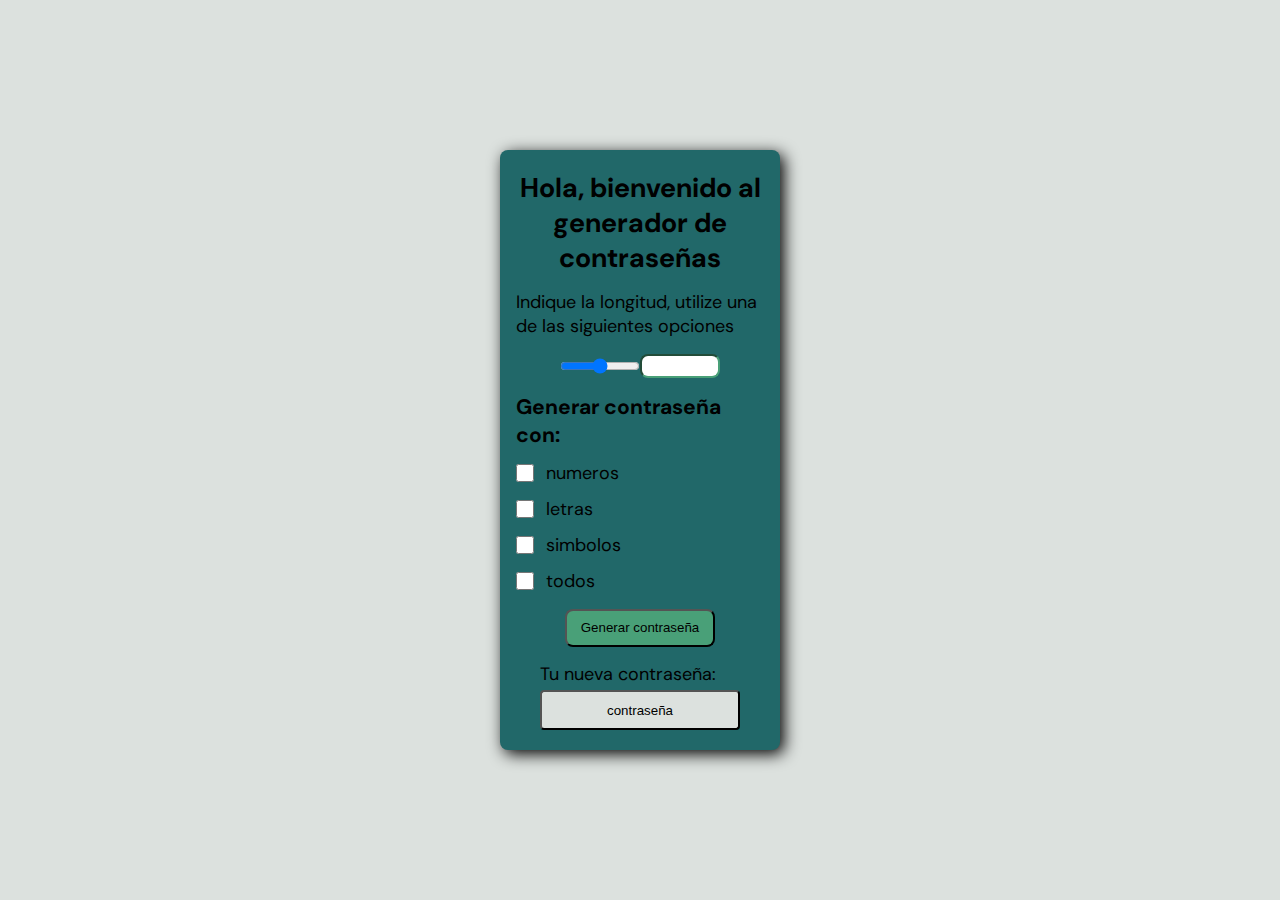
==== passwordGenerator/index.html @ c453949f "maquetado terminado fase1" ====
<!DOCTYPE html>
<html lang="en">
<head>
  <meta charset="UTF-8">
  <meta http-equiv="X-UA-Compatible" content="IE=edge">
  <meta name="viewport" content="width=device-width, initial-scale=1.0">
	<link rel="preconnect" href="https://fonts.googleapis.com">
	<link rel="preconnect" href="https://fonts.gstatic.com" crossorigin>
	<link href="https://fonts.googleapis.com/css2?family=DM+Sans:wght@400;700&display=swap" rel="stylesheet">
	<link rel="stylesheet" href="./src/styles.css">
  <title>password-generator</title>
</head>
<body>
	<main>
		<form action="submit" class="form-container">
			<h2>Hola, bienvenido al generador de contraseñas</h2>
			<p>Indique la longitud, utilize una de las siguientes opciones</p>
			<div class="passtword-lengh-container">
				<input type="range" id="passtword-lengh-bar">
				</input>
				<input type="number" min="10" max="99" name="" id="passtword-manual-lengh">
			</div>
			<div class="passtword-options-container">
				<h3>Generar contraseña con:</h3>
				<div class="ckeckbox-container">
					<input type="checkbox" name="numeros" id="option-numbers">
					<span>numeros</span>
				</div>
				<div class="ckeckbox-container">
					<input type="checkbox" name="letras" id="option-letters">
					<span>letras</span>
				</div>
				<div class="ckeckbox-container">
					<input type="checkbox" name="simbolos" id="option-simbols">
					<span>simbolos</span>
				</div>
				<div class="ckeckbox-container">
					<input type="checkbox" name="numeros, letras, simbolos" id="option-simbols">
					<span>todos</span>
				</div>
			</div>
			<button class="form-container-primary-button primary-button" type="submit">Generar contraseña</button>
			<div class="passtword-output-container">
				<span>Tu nueva contraseña:</span>
				<button type="button" class="output-copy output-copy-ativate" id="passtword-output-copy">contraseña</button>
			</div>
		</form>
	</main>
  <script src="./src/index.js"></script>
</body>
</html>
---- passwordGenerator/src/styles.css ----
:root{
  --bg-color: #121f3d;
  --text-color: white;
  --border-color: #40587c;
  --button-text-color: rgb(131, 217, 136);
}

/* Estilos base */
* {
	box-sizing: border-box;
	margin: 0;
	padding: 0;
}

html {
	font-size: 62.5%;
	font-family: 'DM Sans', sans-serif;
}

main {
	display: grid;
	place-content: center;
	width: 100%;
	height: 100vh;
	font-size: 1.8rem;
	background-color: #dce1de;
}

main .form-container {
	display: grid;
	justify-content: space-between;
	gap: 8px;
	justify-items: center;
	align-items: center;
	padding: 16px;
	width: 280px;
	height: 600px;
	border-radius: 8px;
	background-color: #216869;
	box-shadow: 4px 4px 16px black;
}

main .form-container h2 {
	text-align: center;
}

.form-container .passtword-lengh-container {
	display: flex;
}

.form-container .passtword-lengh-container input {
	width: 80px;
	height: 24px;
	/* margin-left: 16px; */
	text-align: center;
	font-size: 1.6rem;
	font-weight: 700;
	border-radius: 8px;
	border-color: #49a078;
}

.form-container .passtword-lengh-container input:focus-visible {
	outline: solid #9cc5a1;
}

.form-container .passtword-options-container .ckeckbox-container {
	display: flex;
	align-items: center;
	margin-top: 12px;
}

.form-container .passtword-options-container .ckeckbox-container input {
	width: 18px;
	height: 18px;
	margin-right: 12px;
}

.form-container .primary-button {
	width: 150px;
	height: 38px;
	border-radius: 8px;
	cursor: pointer;
	background-color: #49a078;
}

.form-container .primary-button:hover {
	box-shadow: 4px 4px 8px #1f2421;
	background-color: #9cc5a1;
}

.form-container .passtword-output-container {
	display: flex;
	flex-direction: column;
}

.form-container .passtword-output-container span {
	margin-bottom: 4px;
}

.form-container .passtword-output-container .output-copy {
	width: 200px;
	min-height: 40px;
	cursor: pointer;
	border-radius: 4px;
	background-color: #dce1de;
}

.form-container .passtword-output-container .output-copy:hover {
	box-shadow: 4px 4px 16px #1f2421;
}
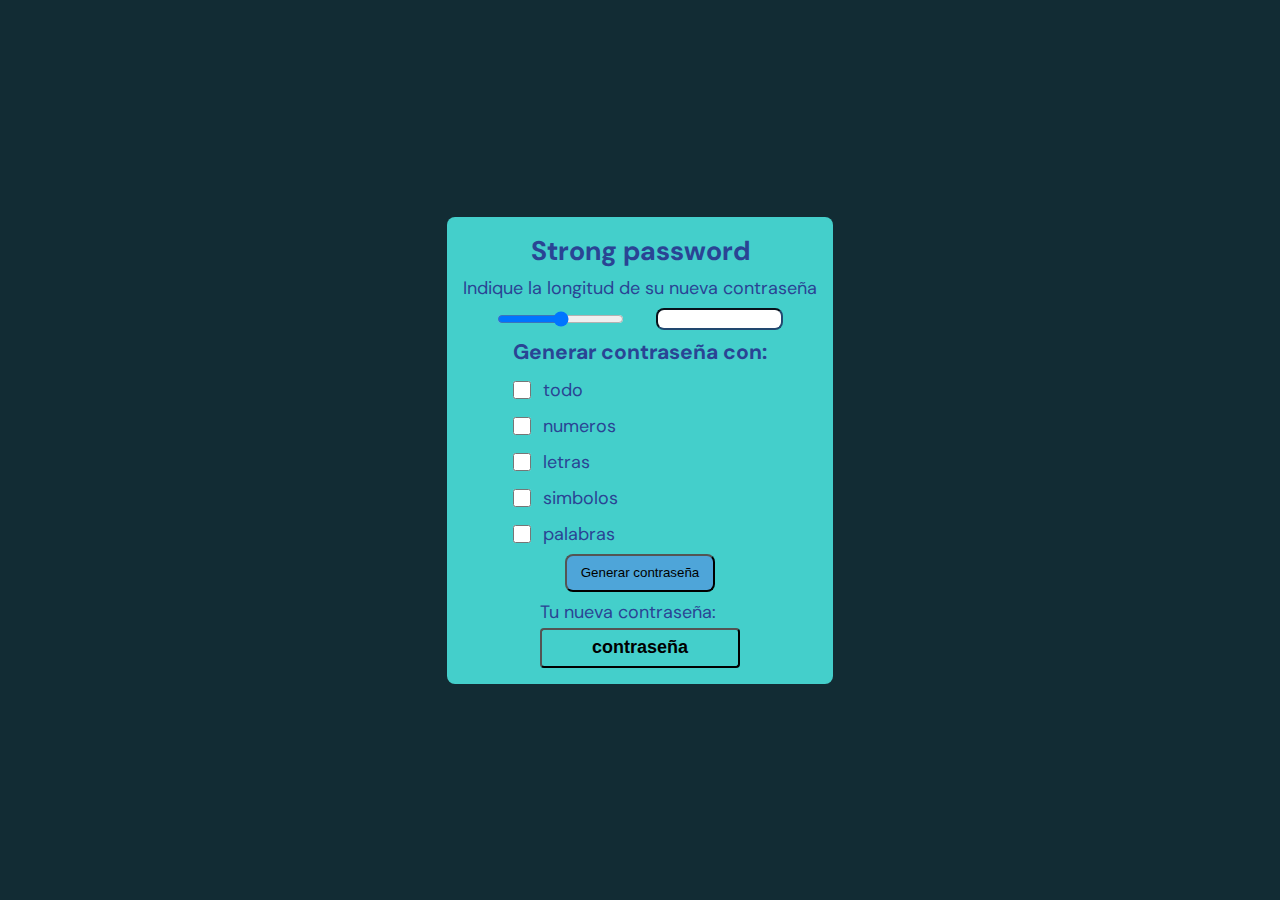
==== commit 9bfee13a: "new feature add" ====
--- a/passwordGenerator/index.html
+++ b/passwordGenerator/index.html
@@ -12,37 +12,42 @@
 </head>
 <body>
 	<main>
-		<form action="submit" class="form-container">
-			<h2>Hola, bienvenido al generador de contraseñas</h2>
-			<p>Indique la longitud, utilize una de las siguientes opciones</p>
-			<div class="passtword-lengh-container">
-				<input type="range" id="passtword-lengh-bar">
+		<form class="form-container" id="#form">
+			<h2>Strong password</h2>
+			<p>Indique la longitud de su nueva contraseña</p>
+			<div class="password-length-container">
+				<input type="range" min="10" max="99" name="lengthrange" id="password-length-range">
 				</input>
-				<input type="number" min="10" max="99" name="" id="passtword-manual-lengh">
+				<input type="number" min="10" max="99" name="length" id="password-manual-length">
 			</div>
-			<div class="passtword-options-container">
+			<div class="password-options-container">
 				<h3>Generar contraseña con:</h3>
+        <div class="ckeckbox-container">
+					<input type="checkbox" name="allCharacteres" id="option-all">
+					<span>todo</span>
+				</div>
 				<div class="ckeckbox-container">
-					<input type="checkbox" name="numeros" id="option-numbers">
+					<input type="checkbox" name="numbers" id="option-numbers">
 					<span>numeros</span>
 				</div>
 				<div class="ckeckbox-container">
-					<input type="checkbox" name="letras" id="option-letters">
+					<input type="checkbox" name="letters" id="option-letters">
 					<span>letras</span>
 				</div>
 				<div class="ckeckbox-container">
-					<input type="checkbox" name="simbolos" id="option-simbols">
+					<input type="checkbox" name="symbols" id="option-symbols">
 					<span>simbolos</span>
 				</div>
 				<div class="ckeckbox-container">
-					<input type="checkbox" name="numeros, letras, simbolos" id="option-simbols">
-					<span>todos</span>
+					<input type="checkbox" name="words" id="option-words">
+					<span>palabras</span>
 				</div>
 			</div>
-			<button class="form-container-primary-button primary-button" type="submit">Generar contraseña</button>
-			<div class="passtword-output-container">
+			<button class="form-container-primary-button primary-button" type="submit" id="generator-button">Generar contraseña</button>
+			<div class="password-output-container">
 				<span>Tu nueva contraseña:</span>
-				<button type="button" class="output-copy output-copy-ativate" id="passtword-output-copy">contraseña</button>
+				<button type="button" class="output-copy" id="password-output-copy">contraseña</button>
+        <div id="alerta" class="invisible"></div>
 			</div>
 		</form>
 	</main>
--- a/passwordGenerator/src/styles.css
+++ b/passwordGenerator/src/styles.css
@@ -1,10 +1,10 @@
 :root{
-  --bg-color: #121f3d;
-  --text-color: white;
-  --border-color: #40587c;
-  --button-text-color: rgb(131, 217, 136);
+  --bg-color: #122c34;
+  --bg-color-secondary: #44cfcb;
+  --bg-color-button: #4ea5d9;
+  --text-color: #2a4494;
+  --border-color: #224870;
 }
-
 /* Estilos base */
 * {
 	box-sizing: border-box;
@@ -17,13 +17,17 @@
 	font-family: 'DM Sans', sans-serif;
 }
 
+body {
+  color: var(--text-color);
+}
+
 main {
 	display: grid;
 	place-content: center;
 	width: 100%;
 	height: 100vh;
 	font-size: 1.8rem;
-	background-color: #dce1de;
+	background-color: var(--bg-color);
 }
 
 main .form-container {
@@ -33,43 +37,52 @@
 	justify-items: center;
 	align-items: center;
 	padding: 16px;
-	width: 280px;
-	height: 600px;
+  min-width: 90%;
+	min-height: 90%;
 	border-radius: 8px;
-	background-color: #216869;
-	box-shadow: 4px 4px 16px black;
+	background-color: var(--bg-color-secondary);
 }
 
 main .form-container h2 {
 	text-align: center;
 }
 
-.form-container .passtword-lengh-container {
+.form-container .password-length-container {
 	display: flex;
+  justify-content: space-around;
+  width: 90%;
+  height: auto;
 }
 
-.form-container .passtword-lengh-container input {
-	width: 80px;
-	height: 24px;
-	/* margin-left: 16px; */
+.form-container .password-length-container input {
+	width: 40%;
+	height: auto;
 	text-align: center;
 	font-size: 1.6rem;
 	font-weight: 700;
 	border-radius: 8px;
-	border-color: #49a078;
+	border-color: var(--border-color);
 }
 
-.form-container .passtword-lengh-container input:focus-visible {
-	outline: solid #9cc5a1;
+.form-container .password-length-container input:hover {
+  box-shadow: 1px 1px 4px black;
 }
 
-.form-container .passtword-options-container .ckeckbox-container {
+.form-container .password-length-container input:focus-visible {
+	outline: none;
+}
+
+.form-container .password-options-container .ckeckbox-container {
 	display: flex;
 	align-items: center;
 	margin-top: 12px;
 }
 
-.form-container .passtword-options-container .ckeckbox-container input {
+.form-container .password-options-container .ckeckbox-container:hover {
+  box-shadow: 1px 1px 8px var(--text-color);
+}
+
+.form-container .password-options-container .ckeckbox-container input {
 	width: 18px;
 	height: 18px;
 	margin-right: 12px;
@@ -80,31 +93,54 @@
 	height: 38px;
 	border-radius: 8px;
 	cursor: pointer;
-	background-color: #49a078;
+	background-color: var(--bg-color-button);
 }
 
 .form-container .primary-button:hover {
 	box-shadow: 4px 4px 8px #1f2421;
-	background-color: #9cc5a1;
+	opacity: 80%;
 }
 
-.form-container .passtword-output-container {
+.form-container .password-output-container {
 	display: flex;
 	flex-direction: column;
 }
 
-.form-container .passtword-output-container span {
+.form-container .password-output-container span {
 	margin-bottom: 4px;
 }
 
-.form-container .passtword-output-container .output-copy {
+.form-container .password-output-container .output-copy {
 	width: 200px;
-	min-height: 40px;
+	height: 40px;
+  font-size: 1.8rem;
+  font-weight: 700;
+  overflow: hidden;
+  white-space: nowrap;
+  text-overflow: ellipsis;
 	cursor: pointer;
 	border-radius: 4px;
-	background-color: #dce1de;
+	background-color: var(--bg-color-secondary);
 }
 
-.form-container .passtword-output-container .output-copy:hover {
+.form-container .password-output-container .output-copy-ativate {
+  background-color: #aaf683;
+}
+
+.form-container .password-output-container .output-copy:hover {
 	box-shadow: 4px 4px 16px #1f2421;
+  opacity: 80%;
+}
+
+.form-container .password-output-container .alert {
+  width: 200px;
+  height: auto;
+  margin-top: 8px;
+  padding: 4px;
+  font-size: 1.6rem;
+  font-weight: 700;
+  text-align: center;
+  color: var(--bg-color);
+  background-color: var(--bg-color-button);
+  box-shadow: 2px 2px 16px #1f2421;
 }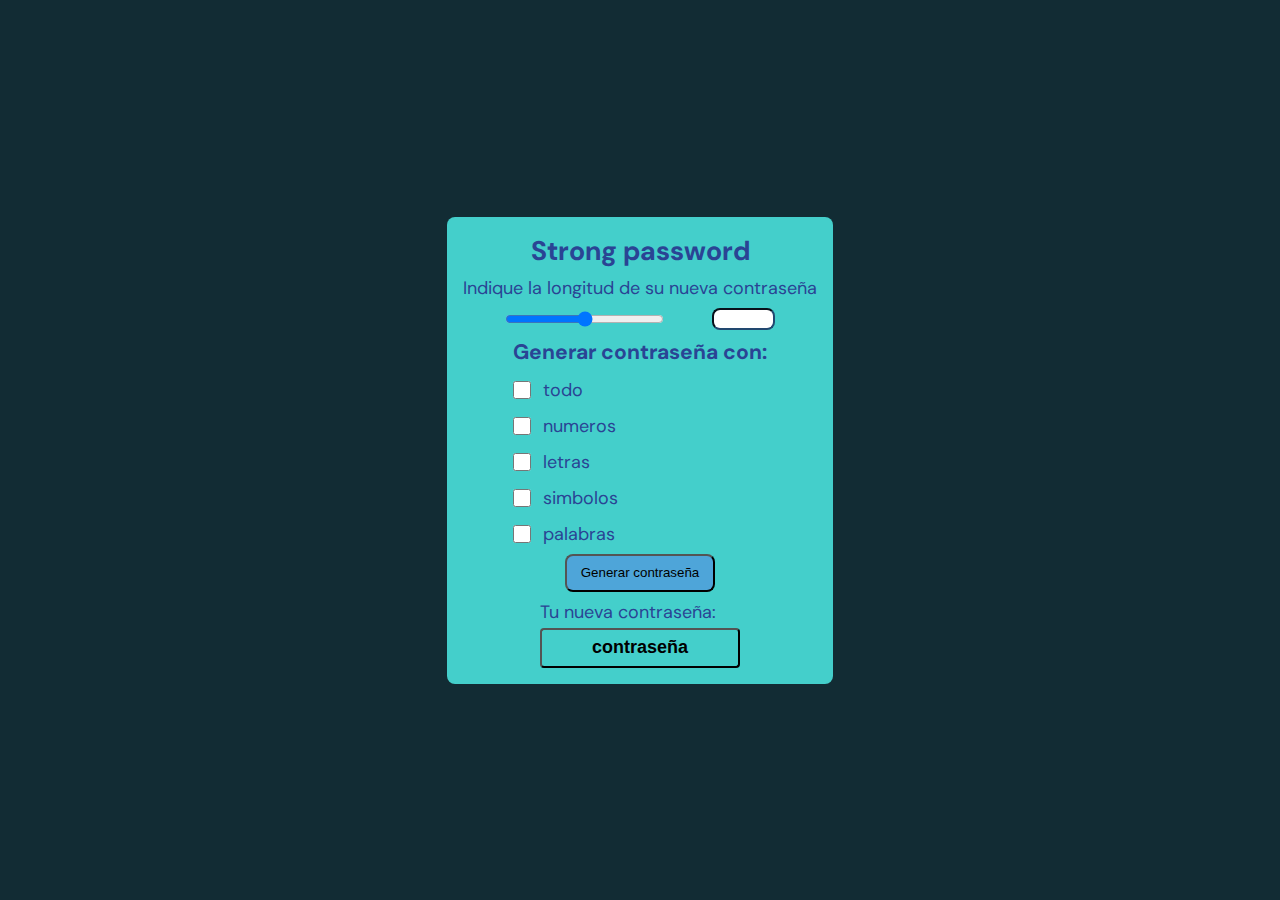
==== commit ef7bf5e6: "accecibilidad mejorada" ====
--- a/passwordGenerator/index.html
+++ b/passwordGenerator/index.html
@@ -4,6 +4,7 @@
   <meta charset="UTF-8">
   <meta http-equiv="X-UA-Compatible" content="IE=edge">
   <meta name="viewport" content="width=device-width, initial-scale=1.0">
+  <meta name="description" content="generador de contraseñas seguras">
 	<link rel="preconnect" href="https://fonts.googleapis.com">
 	<link rel="preconnect" href="https://fonts.gstatic.com" crossorigin>
 	<link href="https://fonts.googleapis.com/css2?family=DM+Sans:wght@400;700&display=swap" rel="stylesheet">
@@ -16,31 +17,31 @@
 			<h2>Strong password</h2>
 			<p>Indique la longitud de su nueva contraseña</p>
 			<div class="password-length-container">
-				<input type="range" min="10" max="99" name="lengthrange" id="password-length-range">
+				<input type="range" min="10" max="99" name="lengthrange" id="password-length-range" aria-label="tamaño de su contraseña">
 				</input>
-				<input type="number" min="10" max="99" name="length" id="password-manual-length">
+				<input type="number" min="10" max="99" name="length" id="password-manual-length" aria-label="tamaño de su contraseña">
 			</div>
 			<div class="password-options-container">
 				<h3>Generar contraseña con:</h3>
         <div class="ckeckbox-container">
 					<input type="checkbox" name="allCharacteres" id="option-all">
-					<span>todo</span>
+					<label for="option-all">todo</label>
 				</div>
 				<div class="ckeckbox-container">
 					<input type="checkbox" name="numbers" id="option-numbers">
-					<span>numeros</span>
+					<label for="option-numbers">numeros</label>
 				</div>
 				<div class="ckeckbox-container">
 					<input type="checkbox" name="letters" id="option-letters">
-					<span>letras</span>
+					<label for="option-letters">letras</label>
 				</div>
 				<div class="ckeckbox-container">
 					<input type="checkbox" name="symbols" id="option-symbols">
-					<span>simbolos</span>
+					<label for="option-symbols">simbolos</label>
 				</div>
 				<div class="ckeckbox-container">
 					<input type="checkbox" name="words" id="option-words">
-					<span>palabras</span>
+					<label for="option-words">palabras</label>
 				</div>
 			</div>
 			<button class="form-container-primary-button primary-button" type="submit" id="generator-button">Generar contraseña</button>
--- a/passwordGenerator/src/styles.css
+++ b/passwordGenerator/src/styles.css
@@ -55,7 +55,7 @@
 }
 
 .form-container .password-length-container input {
-	width: 40%;
+	width: 20%;
 	height: auto;
 	text-align: center;
 	font-size: 1.6rem;
@@ -66,6 +66,15 @@
 
 .form-container .password-length-container input:hover {
   box-shadow: 1px 1px 4px black;
+}
+
+.form-container .password-length-container #password-length-range {
+  width: 50%;
+}
+
+.form-container .password-length-container #password-length-range:hover {
+  box-shadow: none;
+  cursor: pointer;
 }
 
 .form-container .password-length-container input:focus-visible {
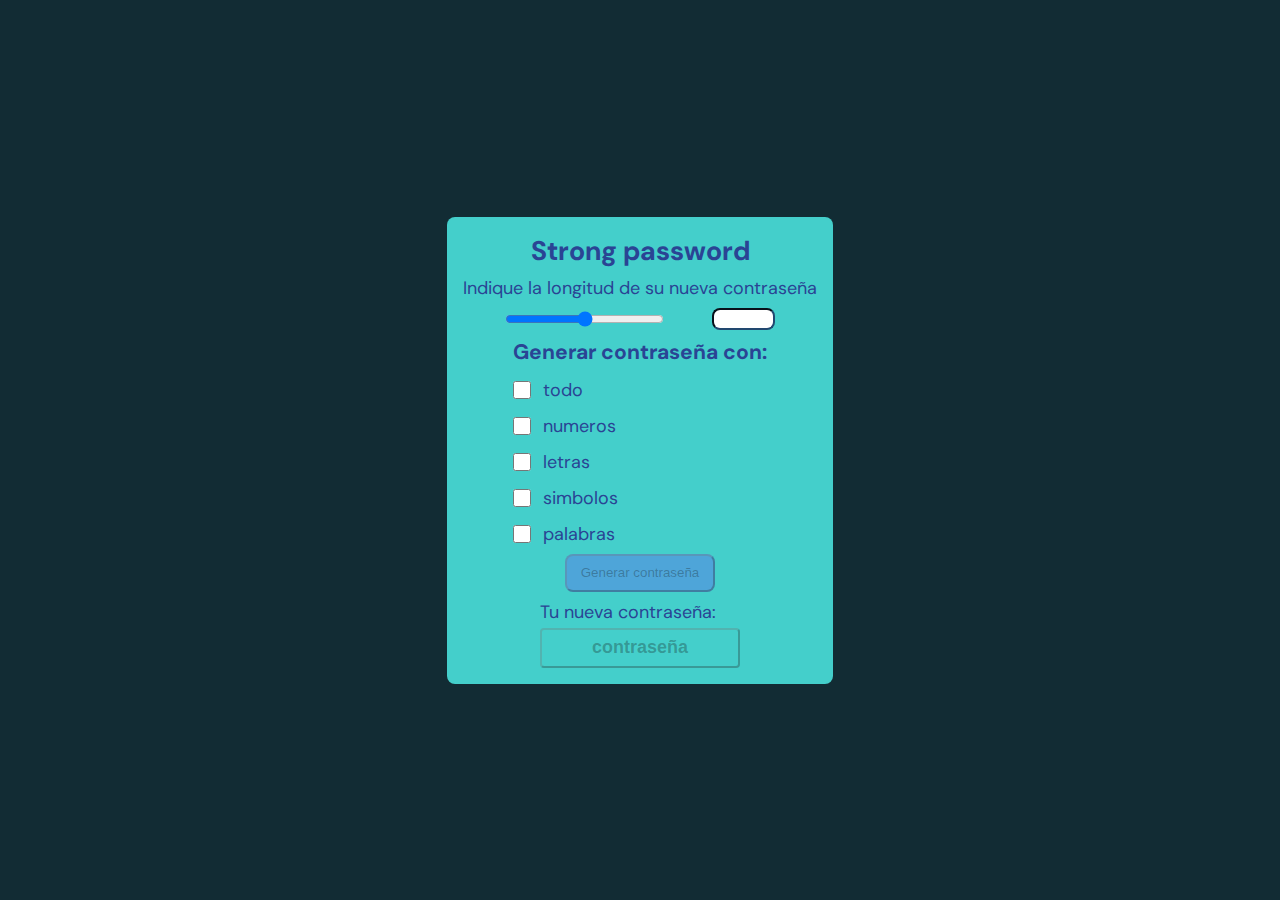
==== commit 3af6eb1d: "buttons disable and enable" ====
--- a/passwordGenerator/index.html
+++ b/passwordGenerator/index.html
@@ -44,10 +44,10 @@
 					<label for="option-words">palabras</label>
 				</div>
 			</div>
-			<button class="form-container-primary-button primary-button" type="submit" id="generator-button">Generar contraseña</button>
+			<button disabled class="form-container-primary-button primary-button" type="submit" id="generator-button">Generar contraseña</button>
 			<div class="password-output-container">
 				<span>Tu nueva contraseña:</span>
-				<button type="button" class="output-copy" id="password-output-copy">contraseña</button>
+				<button disabled type="button" class="output-copy" id="password-output-copy">contraseña</button>
         <div id="alerta" class="invisible"></div>
 			</div>
 		</form>
--- a/passwordGenerator/src/styles.css
+++ b/passwordGenerator/src/styles.css
@@ -101,13 +101,17 @@
 	width: 150px;
 	height: 38px;
 	border-radius: 8px;
-	cursor: pointer;
 	background-color: var(--bg-color-button);
 }
 
 .form-container .primary-button:hover {
+	cursor: pointer;
 	box-shadow: 4px 4px 8px #1f2421;
 	opacity: 80%;
+}
+
+.form-container .primary-button:disabled {
+	cursor: not-allowed;
 }
 
 .form-container .password-output-container {
@@ -127,7 +131,6 @@
   overflow: hidden;
   white-space: nowrap;
   text-overflow: ellipsis;
-	cursor: pointer;
 	border-radius: 4px;
 	background-color: var(--bg-color-secondary);
 }
@@ -137,8 +140,13 @@
 }
 
 .form-container .password-output-container .output-copy:hover {
+	cursor: pointer;
 	box-shadow: 4px 4px 16px #1f2421;
   opacity: 80%;
+}
+
+.form-container .password-output-container .output-copy:disabled {
+	cursor: not-allowed;
 }
 
 .form-container .password-output-container .alert {
